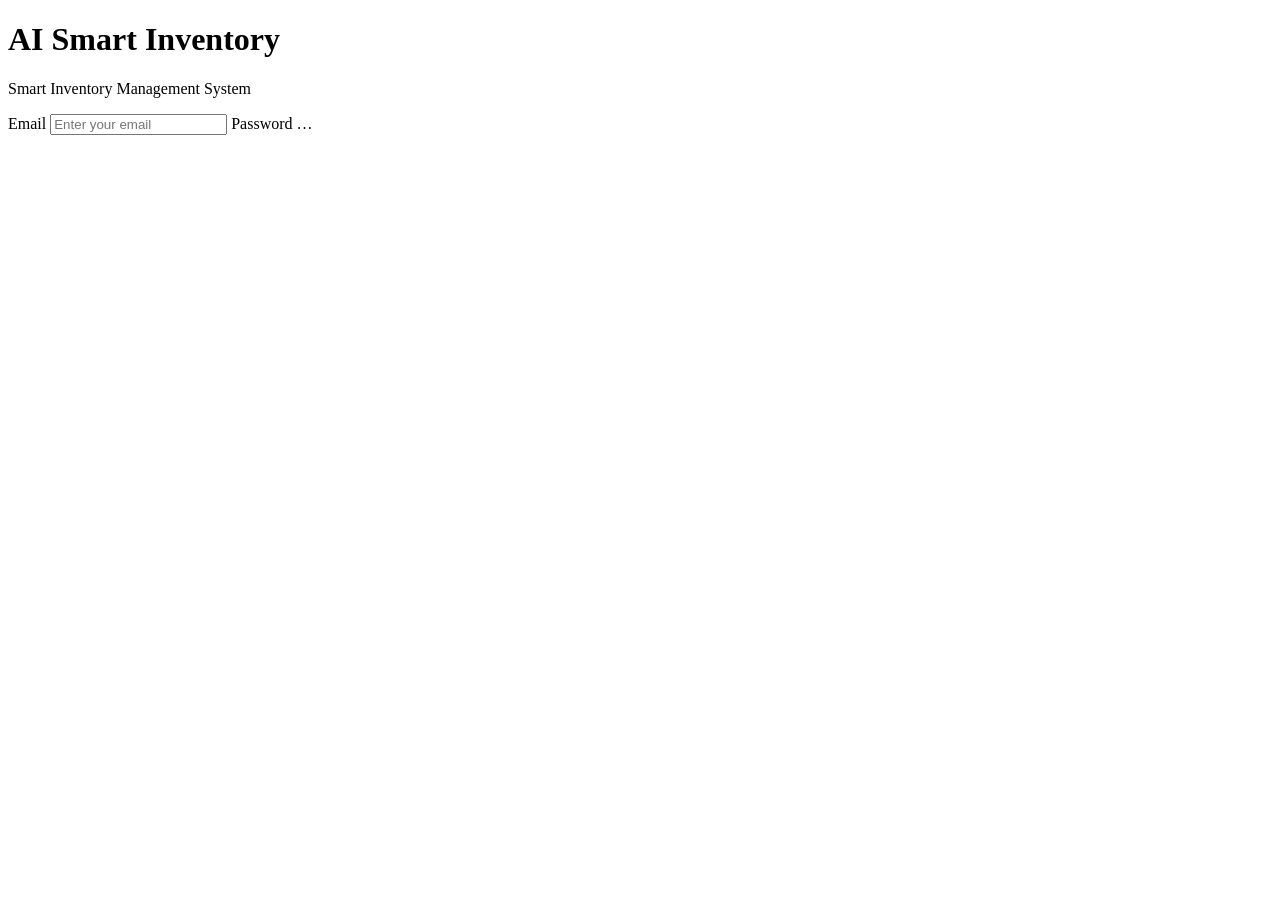
==== index.html @ f2476bf1 "Create index.html <!DOCTYPE html> <html lang="en"> <head>     <meta charset="UTF-8">     <meta n" ====
<!DOCTYPE html>
<html lang="en">
<head>
    <meta charset="UTF-8">
    <meta name="viewport" content="width=device-width, initial-scale=1.0">
    <title>AI Smart Inventory System</title>
    <link rel="stylesheet" href="style.css">
</head>

<body>

    <div class="login-container">

        <div class="login-box">

            <h1>AI Smart Inventory</h1>

            <p class="subtitle">
                Smart Inventory Management System
            </p>

            <form onsubmit="login(event)">

                <label>Email</label>
                <input
                    type="email"
                    id="email"
                    placeholder="Enter your email"
                    required
                >

                <label>Password</label>
  …
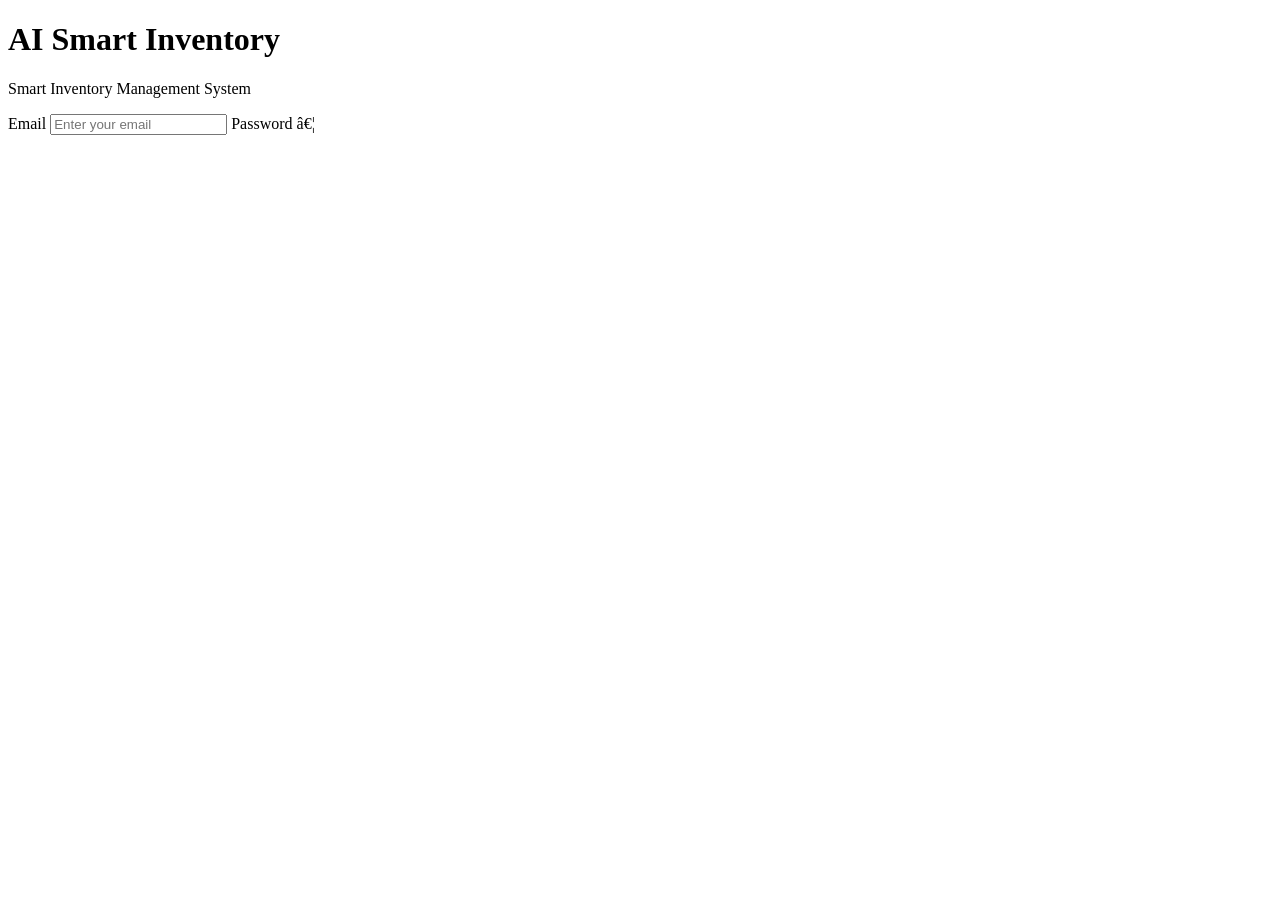
==== commit 633243d8: "Update index.html <!DOCTYPE html> <html lang="en"> <head     <meta charset="UTF-8">     <meta na" ====
--- a/index.html
+++ b/index.html
@@ -1,6 +1,6 @@
 <!DOCTYPE html>
 <html lang="en">
-<head>
+<head
     <meta charset="UTF-8">
     <meta name="viewport" content="width=device-width, initial-scale=1.0">
     <title>AI Smart Inventory System</title>
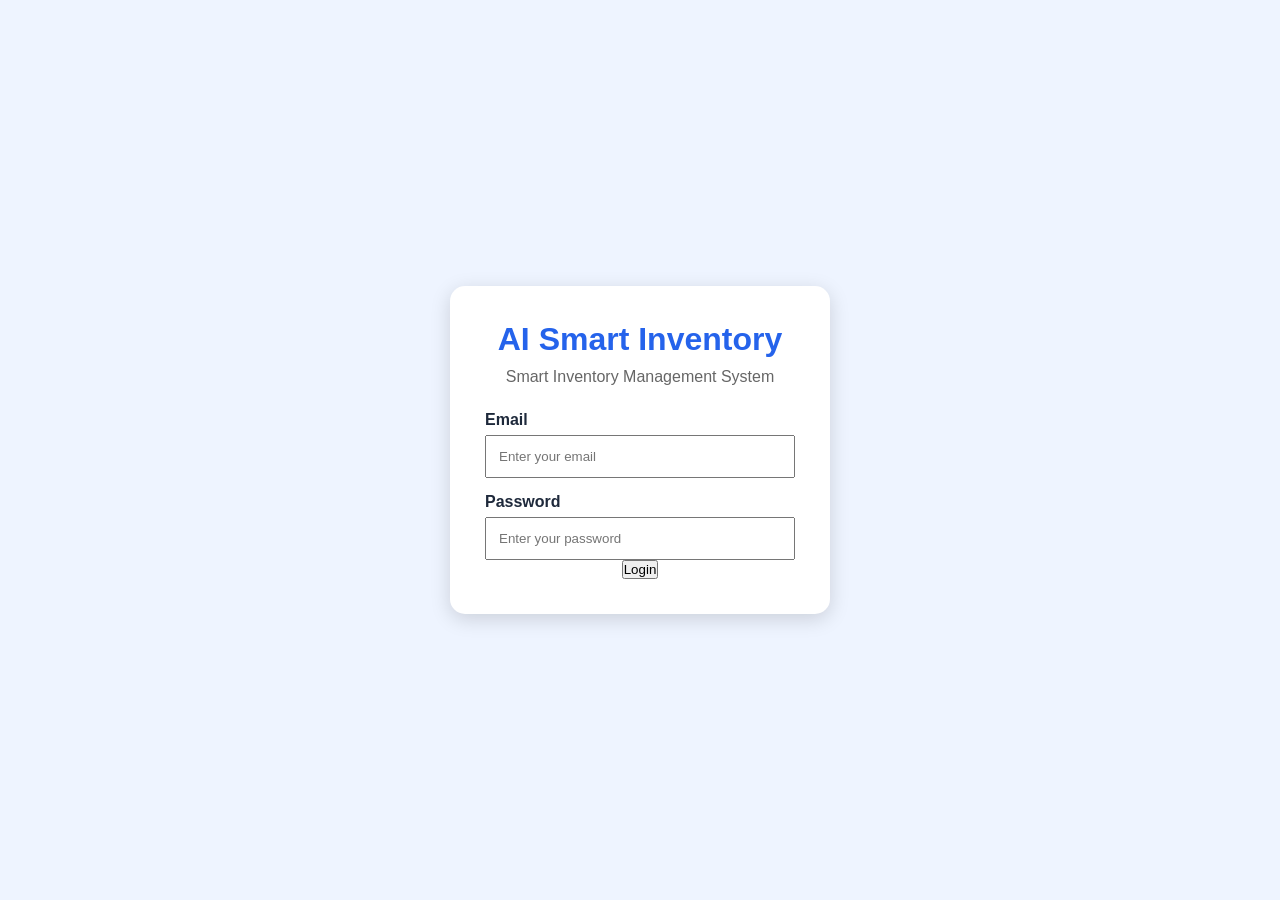
==== commit 93d47447: "Update index.html <!DOCTYPE html> <html lang="en">  <head>     <meta charset="UTF-8">     <meta" ====
--- a/index.html
+++ b/index.html
@@ -1,9 +1,14 @@
+
+              
 <!DOCTYPE html>
 <html lang="en">
-<head
+
+<head>
     <meta charset="UTF-8">
     <meta name="viewport" content="width=device-width, initial-scale=1.0">
+
     <title>AI Smart Inventory System</title>
+
     <link rel="stylesheet" href="style.css">
 </head>
 
@@ -22,6 +27,7 @@
             <form onsubmit="login(event)">
 
                 <label>Email</label>
+
                 <input
                     type="email"
                     id="email"
@@ -30,5 +36,28 @@
                 >
 
                 <label>Password</label>
-  …
-              
+
+                <input
+                    type="password"
+                    id="password"
+                    placeholder="Enter your password"
+                    required
+                >
+
+                <button type="submit">
+                    Login
+                </button>
+
+            </form>
+
+            <p id="message"></p>
+
+        </div>
+
+    </div>
+
+    <script src="script.js"></script>
+
+</body>
+
+</html>
--- a/style.css
+++ b/style.css
@@ -0,0 +1,50 @@
+* {
+    box-sizing: border-box;
+    margin: 0;
+    padding: 0;
+}
+
+body {
+    font-family: Arial, sans-serif;
+    background: #eef4ff;
+    color: #1e293b;
+}
+
+.login-container {
+    min-height: 100vh;
+    display: flex;
+    justify-content: center;
+    align-items: center;
+}
+
+.login-box {
+    width: 380px;
+    background: white;
+    padding: 35px;
+    border-radius: 15px;
+    box-shadow: 0 5px 20px rgba(0, 0, 0, 0.15);
+    text-align: center;
+}
+
+.login-box h1 {
+    color: #2563eb;
+    margin-bottom: 10px;
+}
+
+.subtitle {
+    color: #666;
+    margin-bottom: 25px;
+}
+
+.login-box label {
+    display: block;
+    text-align: left;
+    margin-top: 15px;
+    margin-bottom: 6px;
+    font-weight: bold;
+}
+
+.login-box input {
+    width: 100%;
+    padding: 12px;
+    border: …
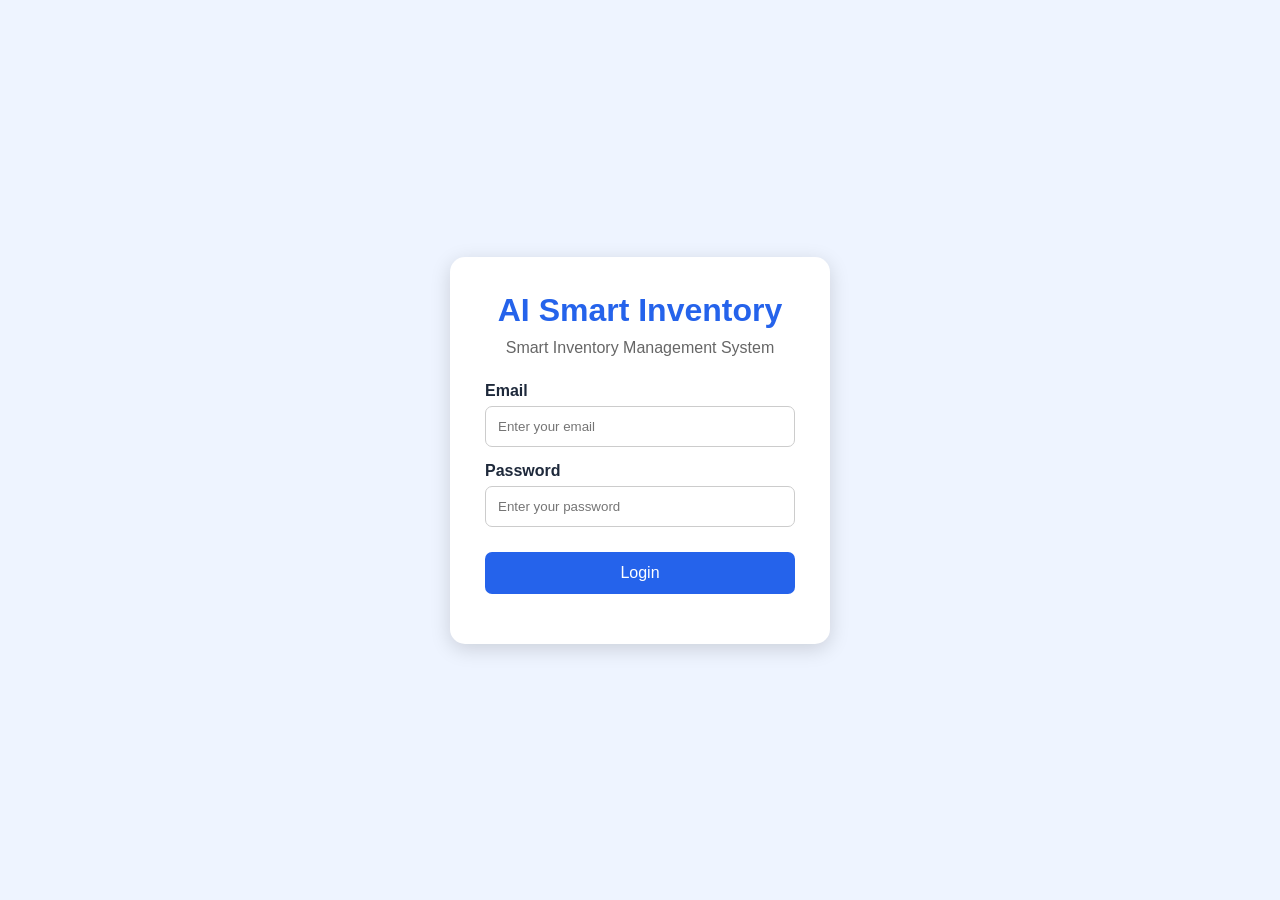
==== commit 8f14db2b: "Update index.html" ====
--- a/index.html
+++ b/index.html
@@ -1,5 +1,3 @@
-
-              
 <!DOCTYPE html>
 <html lang="en">
 
--- a/style.css
+++ b/style.css
@@ -47,4 +47,27 @@
 .login-box input {
     width: 100%;
     padding: 12px;
-    border: …
+    border: 1px solid #ccc;
+    border-radius: 7px;
+}
+
+.login-box button {
+    width: 100%;
+    padding: 12px;
+    margin-top: 25px;
+    background: #2563eb;
+    color: white;
+    border: none;
+    border-radius: 7px;
+    cursor: pointer;
+    font-size: 16px;
+}
+
+.login-box button:hover {
+    background: #1d4ed8;
+}
+
+#message {
+    margin-top: 15px;
+    color: green;
+}
